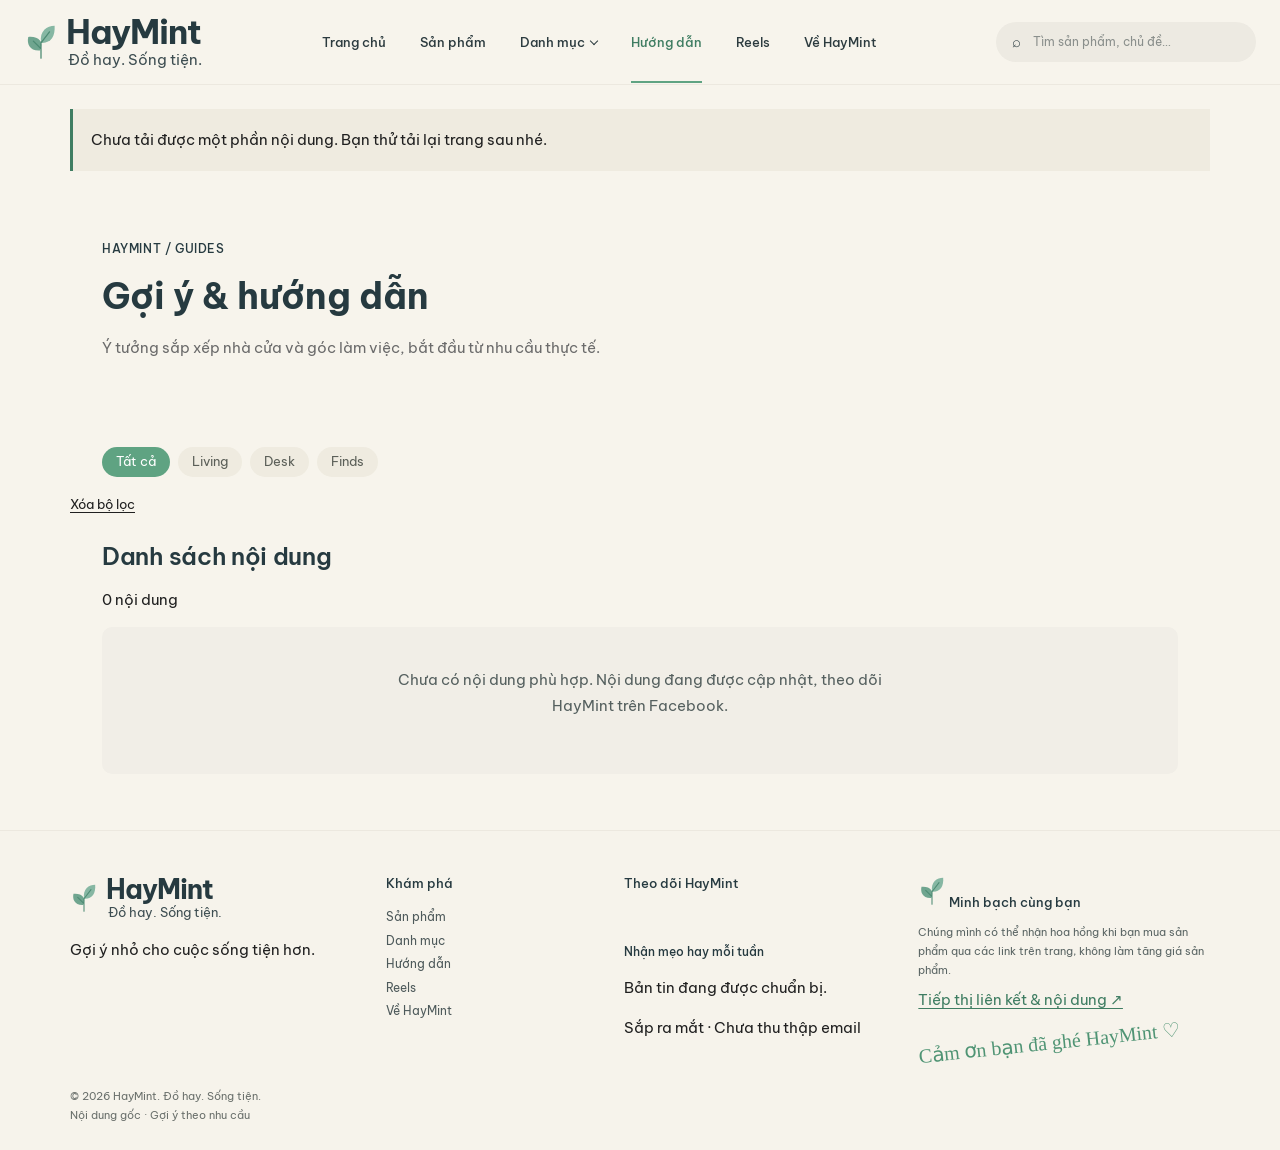
==== guides/index.html @ e502e1e5 "Initial upload" ====
<!DOCTYPE html>
<html lang="vi"><head><meta charset="utf-8"/><meta content="width=device-width, initial-scale=1" name="viewport"/><title>Gợi ý &amp; hướng dẫn | HayMint</title><meta content="Ý tưởng sắp xếp nhà cửa và góc làm việc, bắt đầu từ nhu cầu thực tế." name="description"/><link rel="canonical" href="../guides/index.html"><meta content="website" property="og:type"/><meta content="vi_VN" property="og:locale"/><meta content="HayMint" property="og:site_name"/><meta content="Gợi ý &amp; hướng dẫn | HayMint" property="og:title"/><meta content="Ý tưởng sắp xếp nhà cửa và góc làm việc, bắt đầu từ nhu cầu thực tế." property="og:description"/><meta property="og:url" content="../guides/index.html"><meta content="summary" name="twitter:card"/><meta content="Gợi ý &amp; hướng dẫn | HayMint" name="twitter:title"/><meta content="Ý tưởng sắp xếp nhà cửa và góc làm việc, bắt đầu từ nhu cầu thực tế." name="twitter:description"/><link href="data:image/svg+xml,%3Csvg xmlns='http://www.w3.org/2000/svg' viewBox='0 0 32 32'%3E%3Cpath fill='%235FA382' d='M26 5C12 3 4 11 7 21c10 5 21-2 19-16Z'/%3E%3C/svg%3E" rel="icon" type="image/svg+xml"/><link href="https://fonts.googleapis.com" rel="preconnect"/><link crossorigin="" href="https://fonts.gstatic.com" rel="preconnect"/><link href="https://fonts.googleapis.com/css2?family=Be+Vietnam+Pro:wght@400;500;600;700;800&amp;display=swap" rel="stylesheet"/><link href="../assets/css/style.css" rel="stylesheet"/><script defer="" src="../assets/js/app.js"></script></head><body data-page="guides"><a class="skip" href="#main">Đến nội dung chính</a><header class="site-header"><div class="wrap header-inner"><a aria-label="HayMint, Trang chủ" class="brand" href="../index.html"><svg aria-hidden="true" class="leaf" viewbox="0 0 40 44"><path d="M20 23C18 9 27 3 36 3c1 13-5 21-16 20Z" fill="#86B7A3"></path><path d="M19 32C7 33 3 24 5 16c12-1 18 5 14 16Z" fill="#6FA58F"></path><path d="M20 41V22m0 8L11 21m9 2L30 10" fill="none" stroke="#4D8B73" stroke-linecap="round" stroke-width="1.5"></path></svg><span class="brand-text"><span class="wordmark">HayMint</span><span class="tagline">Đồ hay. Sống tiện.</span></span></a><button aria-controls="main-nav" aria-expanded="false" class="menu-toggle" id="menu-toggle" type="button">☰ Menu</button><nav aria-label="Điều hướng chính" id="main-nav"><a href="../index.html">Trang chủ</a><a href="../category.html?type=product">Sản phẩm</a><details class="dropdown"><summary>Danh mục</summary><div><a href="../category.html?cat=living">Living · Nhà cửa</a><a href="../category.html?cat=desk">Desk · Góc làm việc</a><a href="../category.html?cat=finds">Finds · Món hay ho</a></div></details><a aria-current="page" href="../guides/index.html">Hướng dẫn</a><a href="../reels.html">Reels</a><a href="../about.html">Về HayMint</a><a class="facebook-follow" data-facebook="" hidden="">Theo dõi trên Facebook ↗</a></nav><div class="search-wrap"><label class="sr-only" for="site-search">Tìm gợi ý, video hoặc hướng dẫn</label><span aria-hidden="true">⌕</span><input autocomplete="off" id="site-search" placeholder="Tìm sản phẩm, chủ đề…" type="search"/></div></div></header><main class="wrap" id="main" tabindex="-1"><div class="notice" hidden="" id="load-error" role="alert"></div><section aria-labelledby="search-title" hidden="" id="search-results"><h1 id="search-title">Kết quả tìm kiếm</h1><p aria-live="polite" id="search-count" role="status"></p><p class="affiliate-note" hidden="">Trang có chứa link tiếp thị liên kết</p><div class="grid" id="search-grid"></div></section><div id="page-content"><section class="page-intro"><p class="eyebrow">HAYMINT / GUIDES</p><h1 id="listing-title">Gợi ý &amp; hướng dẫn</h1><p id="listing-description">Ý tưởng sắp xếp nhà cửa và góc làm việc, bắt đầu từ nhu cầu thực tế.</p></section><div class="filter-bar" id="filters"></div><a class="clear-filter" href="./index.html">Xóa bộ lọc</a><section id="listing-section"><h2 class="listing-heading">Danh sách nội dung</h2><p class="affiliate-note" hidden="">Trang có chứa link tiếp thị liên kết</p><p id="listing-count" role="status"></p><div class="grid" id="listing-grid"></div><div class="empty" hidden="" id="listing-empty"><p>Chưa có nội dung phù hợp. Nội dung đang được cập nhật, theo dõi HayMint trên Facebook.</p><a data-facebook="" hidden="">Theo dõi HayMint ↗</a></div></section></div><noscript><p class="notice">Bật JavaScript để xem danh mục và nội dung. Bạn vẫn có thể đọc giới thiệu và chính sách của HayMint.</p></noscript></main><footer><div class="wrap footer-top"><div class="footer-brand"><a class="brand" href="../index.html"><svg aria-hidden="true" class="leaf" viewbox="0 0 40 44"><path d="M20 23C18 9 27 3 36 3c1 13-5 21-16 20Z" fill="#86B7A3"></path><path d="M19 32C7 33 3 24 5 16c12-1 18 5 14 16Z" fill="#6FA58F"></path><path d="M20 41V22m0 8L11 21m9 2L30 10" fill="none" stroke="#4D8B73" stroke-linecap="round" stroke-width="1.5"></path></svg><span class="brand-text"><span class="wordmark">HayMint</span><span class="tagline">Đồ hay. Sống tiện.</span></span></a><p>Gợi ý nhỏ cho cuộc sống tiện hơn.</p></div><nav aria-label="Khám phá"><h2>Khám phá</h2><a href="../category.html?type=product">Sản phẩm</a><a href="../category.html">Danh mục</a><a href="../guides/index.html">Hướng dẫn</a><a href="../reels.html">Reels</a><a href="../about.html">Về HayMint</a></nav><div class="footer-connect"><h2>Theo dõi HayMint</h2><div aria-label="Mạng xã hội" class="socials" id="social-links"></div><a data-facebook="" hidden="">Theo dõi trên Facebook ↗</a><div class="footer-newsletter"><h3>Nhận mẹo hay mỗi tuần</h3><p>Bản tin đang được chuẩn bị.</p><span class="coming-soon">Sắp ra mắt · Chưa thu thập email</span></div></div><div class="footer-disclosure"><h2><svg aria-hidden="true" class="leaf" viewbox="0 0 40 44"><path d="M20 23C18 9 27 3 36 3c1 13-5 21-16 20Z" fill="#86B7A3"></path><path d="M19 32C7 33 3 24 5 16c12-1 18 5 14 16Z" fill="#6FA58F"></path><path d="M20 41V22m0 8L11 21m9 2L30 10" fill="none" stroke="#4D8B73" stroke-linecap="round" stroke-width="1.5"></path></svg> Minh bạch cùng bạn</h2><p>Chúng mình có thể nhận hoa hồng khi bạn mua sản phẩm qua các link trên trang, không làm tăng giá sản phẩm.</p><a href="../disclosure.html">Tiếp thị liên kết &amp; nội dung ↗</a><p class="footer-thanks">Cảm ơn bạn đã ghé HayMint ♡</p></div></div><div class="wrap footer-bottom"><p>© 2026 HayMint. Đồ hay. Sống tiện.</p><span>Nội dung gốc · Gợi ý theo nhu cầu</span></div></footer></body></html>
---- assets/css/style.css ----
/* HayMint — layout follows the owner's reference mockup. Plain CSS. */
:root{--bg:#F7F4EC;--ink:#202020;--slate:#263A40;--mint:#5FA382;--hover:#4A8A6A;--green:#3F7D62;--soft:#EFEBE0;--panel:#F1EEE7;--muted:#6B6B6B;--line:#E4E0D6;--r:10px}
*{box-sizing:border-box}html{scroll-behavior:smooth;scroll-padding-top:100px}
body{margin:0;background:var(--bg);color:var(--ink);font:15px/1.7 "Be Vietnam Pro",system-ui,sans-serif;-webkit-font-smoothing:antialiased}
img{max-width:100%}a{color:inherit;text-underline-offset:3px}button,input{font:inherit}button{border:0;cursor:pointer}
a:focus-visible,button:focus-visible,input:focus-visible,summary:focus-visible{outline:3px solid var(--green);outline-offset:3px;border-radius:4px}
[hidden]{display:none!important}.wrap{width:min(1140px,calc(100% - 64px));margin-inline:auto}
h1,h2,h3{color:var(--slate);line-height:1.3;margin:0}h2{font-size:24px;font-weight:600;letter-spacing:-.3px}
.arrow{width:16px;height:10px;flex-shrink:0}
.skip{position:fixed;top:-100px;left:16px;background:var(--ink);color:#fff;padding:10px;z-index:50}.skip:focus{top:10px}
.sr-only{position:absolute;width:1px;height:1px;overflow:hidden;clip:rect(0,0,0,0);white-space:nowrap}

/* Header */
.site-header{position:sticky;top:0;z-index:30;background:rgba(247,244,236,.97);backdrop-filter:blur(10px);border-bottom:1px solid #ECE8DF}
.header-inner{display:flex;align-items:center;gap:24px;height:84px;width:min(1240px,calc(100% - 48px))}
.brand{display:inline-flex;align-items:center;gap:8px;text-decoration:none;color:var(--slate);flex-shrink:0}
.brand-text{display:flex;flex-direction:column}.wordmark{font-size:34px;font-weight:700;letter-spacing:-1px;line-height:1.05}
.tagline{font-size:15px;line-height:1.35;color:#3E4E52;padding-left:2px}.leaf{width:34px;height:38px;flex-shrink:0}
#main-nav{display:flex;align-items:center;gap:34px;margin-left:auto;margin-right:auto;font-size:13px;font-weight:500;white-space:nowrap}
#main-nav a{text-decoration:none;color:#2C3B3F}#main-nav>a,#main-nav summary{padding:30px 0 28px;border-bottom:2px solid transparent}
#main-nav a[aria-current=page]{color:var(--green);border-bottom-color:var(--mint)}#main-nav a:hover,summary:hover{color:var(--green)}
summary{list-style:none;cursor:pointer;color:#2C3B3F}summary::-webkit-details-marker{display:none}summary:after{content:'';display:inline-block;width:5px;height:5px;border:solid currentColor;border-width:0 1.5px 1.5px 0;transform:rotate(45deg);margin:0 0 3px 6px}
.dropdown{position:relative}.dropdown>div{position:absolute;top:70px;left:-14px;width:230px;padding:8px;background:#FBF9F4;border:1px solid var(--line);border-radius:12px;box-shadow:0 14px 30px rgba(38,58,64,.08)}.dropdown>div a{display:block;padding:9px 12px;border-radius:8px}.dropdown>div a:hover{background:var(--soft)}
.facebook-follow{display:none}
.search-wrap{display:flex;align-items:center;gap:10px;width:260px;height:40px;padding:0 16px;background:#EDEAE2;border-radius:999px;color:#38474B;flex-shrink:0}
.search-icon{width:17px;height:17px;flex-shrink:0}.search-wrap input{border:0;background:transparent;outline:0;width:100%;font-size:12px;color:var(--ink)}.search-wrap input::placeholder{color:#8A8F8C}.search-wrap:focus-within{box-shadow:0 0 0 2px var(--mint)}
.menu-toggle{display:none;background:transparent;color:var(--slate);font-size:14px;padding:8px}

/* Hero */
.hero{position:relative;min-height:400px;display:flex;align-items:center;overflow:hidden;background:#F5F1E8;margin-bottom:44px}
.hero-img{position:absolute;inset:0 0 0 auto;width:72%;height:100%;object-fit:cover;object-position:40% 55%}
.hero:before{content:'';position:absolute;inset:0;z-index:1;background:linear-gradient(90deg,#F6F2E9 0%,#F6F2E9 30%,rgba(246,242,233,.88) 38%,rgba(246,242,233,.35) 50%,rgba(246,242,233,0) 60%)}
.hero-inner{position:relative;z-index:2;display:flex;justify-content:space-between;align-items:flex-start;padding:34px 0 38px}
.eyebrow{font-size:12px;font-weight:500;letter-spacing:.6px;color:var(--slate);margin:0 0 14px}
.hero h1{position:relative;display:inline-block;font-size:82px;font-weight:700;letter-spacing:-2.5px;line-height:1}
.hero-sprig{position:absolute;right:-30px;top:-22px;width:38px;height:38px}
.hero-tagline{font-size:38px;font-weight:400;color:var(--slate);letter-spacing:-.5px;margin:8px 0 22px;line-height:1.2}
.hero-description{max-width:370px;font-size:14px;line-height:1.75;color:#3E4B4E;margin:0 0 26px}
.button{display:inline-flex;align-items:center;justify-content:center;gap:14px;height:44px;padding:0 26px;background:var(--mint);color:#fff;border-radius:999px;text-decoration:none;font-size:14px;font-weight:500;transition:background .2s}
.button:hover{background:var(--hover);color:#fff}
#explore{background:#4F9474}#explore:hover{background:#3F7D62}
.hero-script{font-family:"Dancing Script",cursive;font-size:40px;line-height:1.05;color:#2F6A51;transform:rotate(-12deg);margin:6px 30px 0 0;text-align:left;padding:14px 22px;border-radius:50%;background:radial-gradient(closest-side,rgba(247,244,236,.82),rgba(247,244,236,.6) 60%,rgba(247,244,236,0));text-shadow:0 0 10px #F7F4EC,0 0 4px #F7F4EC}
.hero-script span{display:inline-block;margin-left:24px;border-bottom:2px solid #6FAA8E;padding-bottom:4px}
.ai-note{position:absolute;z-index:2;right:12px;bottom:8px;margin:0;font-size:10px;color:#4A5850;background:rgba(247,244,236,.85);padding:2px 8px;border-radius:4px}

/* Sections */
section{margin-bottom:56px}.section-head{display:flex;justify-content:space-between;align-items:flex-end;gap:20px;margin-bottom:24px}
.muted{font-size:12px;color:#55605F}.section-description{font-size:13px;color:#4C5859;margin:4px 0 0}
.view-all{display:inline-flex;align-items:center;gap:8px;font-size:13px;color:var(--green);text-decoration:none;white-space:nowrap;font-weight:500}.view-all:hover{text-decoration:underline}

/* Category cards */
.category-grid{display:grid;grid-template-columns:repeat(3,1fr);gap:22px}
.category-card{display:grid;grid-template-columns:44% 56%;min-height:212px;background:var(--panel);border-radius:var(--r);overflow:hidden;box-shadow:0 1px 2px rgba(38,58,64,.04);transition:box-shadow .2s,transform .2s}
.category-card:hover{box-shadow:0 10px 26px rgba(38,58,64,.08);transform:translateY(-2px)}
.category-visual{display:block;background:#E3DFD3;min-height:100%}.category-visual img{width:100%;height:100%;object-fit:cover;display:block}
.category-copy{padding:24px 20px 22px}.category-icon{width:30px;height:30px;color:var(--mint);display:block;margin-bottom:10px}
.category-copy h3{font-size:20px;font-weight:600;letter-spacing:-.3px;margin-bottom:10px}.category-copy h3 a{text-decoration:none}
.category-copy p{font-size:13px;line-height:1.75;color:#55605F;margin:0 0 18px}
.category-explore{display:inline-flex;align-items:center;gap:8px;font-size:13px;font-weight:500;color:var(--green);text-decoration:none}

/* Cards */
.grid{display:grid;grid-template-columns:repeat(4,minmax(0,1fr));gap:22px}
.card{display:flex;flex-direction:column;min-width:0}
.card-media{position:relative;aspect-ratio:1.29;border-radius:var(--r);overflow:hidden;background:var(--soft)}
.card-media img{display:block;width:100%;height:100%;object-fit:cover;transition:transform .35s}.card:hover .card-media img{transform:scale(1.03)}
.media-placeholder{display:flex;align-items:center;justify-content:center;height:100%;font-size:12px;color:var(--muted)}
.media-tag{position:absolute;top:12px;left:12px;z-index:2;background:rgba(79,148,116,.92)!important;color:#fff!important;font-size:11px!important;padding:3px 12px!important}
.play-overlay{position:absolute;left:50%;top:50%;transform:translate(-50%,-50%);width:44px;height:44px;border-radius:50%;background:rgba(255,255,255,.92);display:flex;align-items:center;justify-content:center;color:#222;box-shadow:0 2px 10px rgba(0,0,0,.18)}
.play-icon{width:18px;height:18px;margin-left:3px;fill:currentColor}.play-icon path{fill:currentColor;stroke:none}
.duration{position:absolute;right:10px;bottom:10px;background:rgba(20,24,22,.78);color:#fff;font-size:11px;padding:1px 7px;border-radius:5px}
.card-body{display:flex;flex-direction:column;gap:8px;padding-top:14px;flex:1}
.card-body h3{font-size:17px;font-weight:500;line-height:1.4}.card-body h3 a{text-decoration:none}
.card-desc{font-size:13px;line-height:1.65;color:#55605F;margin:0;max-width:260px}
.chips{display:flex;flex-wrap:wrap;gap:6px}.chip{display:inline-block;padding:3px 10px;border-radius:999px;background:var(--soft);color:#5B5F58;font-size:11px;text-decoration:none;line-height:1.5}
.chip:hover,.chip.active{background:var(--mint);color:#fff}
.card-chips .chip:nth-child(2){display:none} /* subcategory already shown on the image */
.card-actions{margin-top:auto;padding-top:6px}
.button.shop{height:42px;padding:0 18px;gap:10px;background:transparent;color:var(--green);border:1.5px solid #5FA382;border-radius:8px;font-size:13px}
.button.shop:hover{background:#E8F0E9;color:#2F6A51}.button.shop.is-demo{cursor:default}
.bag{width:18px;height:18px;flex-shrink:0}
.card-video .card-media{aspect-ratio:1.68}.card-video .card-body{padding-top:12px}.card-video h3{font-size:14px;font-weight:500;line-height:1.5}
.guide-symbol{background:var(--soft);border-radius:var(--r);padding:30px 18px;font-size:11px;letter-spacing:1.6px;color:#4C6956}
.affiliate-note{font-size:11px;color:var(--muted);margin:6px 0 0}

/* Home: compact cards like the reference */
[data-page=home] .card-chips{display:none}
.video-band{background:#F0EDE5;padding:34px 0 40px;margin-bottom:0}
.empty{text-align:center;padding:40px 24px;background:var(--panel);border-radius:var(--r);margin-bottom:56px}.empty h2{font-size:22px;margin-bottom:8px}.empty p{color:#55605F;margin:0 auto 16px;max-width:520px}
.demo-banner{background:#FFF7DA;border-bottom:1px solid #EAD9A0;color:#5A4B14;font-size:13px;padding:10px 24px;text-align:center}

/* Other pages */
main>.wrap,#page-content>.page-intro,#page-content>.filter-bar,#page-content>.clear-filter,#page-content>section:not(.hero):not(.video-band),#page-content>article,#page-content>.empty{width:min(1140px,calc(100% - 64px));margin-left:auto;margin-right:auto}
.page-intro{padding:44px 0 16px}.page-intro h1{font-size:36px;margin:0 0 12px}.page-intro p:not(.eyebrow){color:var(--muted);max-width:680px}
.filter-bar{display:flex;flex-wrap:wrap;gap:8px;margin-bottom:14px}.filter-bar .chip{font-size:13px;padding:5px 14px}
.clear-filter{display:inline-block;font-size:13px;margin-bottom:26px}
.prose{max-width:760px!important;margin:48px auto 70px!important}.prose h1{font-size:36px;margin-bottom:22px}.prose h2{font-size:22px;margin:32px 0 10px}.prose p{color:#4E5753}.prose .lead{font-size:17px}.prose .chips{margin-bottom:18px}.updated{font-size:12px;color:var(--muted)}
.notice{padding:18px;background:var(--soft);border-left:3px solid var(--green);margin:24px auto}
#search-results{padding:32px 0}#search-results h1{font-size:28px;margin-bottom:8px}

/* Footer */
footer{background:#F6F3EB;border-top:1px solid #ECE8DF;padding:44px 0 26px}
.footer-top{display:grid;grid-template-columns:1.25fr .9fr 1.15fr 1.3fr;gap:36px}
footer .wordmark{font-size:27px}footer .tagline{font-size:13px}footer .leaf{width:28px;height:32px}
footer h2{font-size:13px;font-weight:500;color:var(--slate);margin:0 0 12px;letter-spacing:0}
footer h3{font-size:12px;font-weight:500;color:var(--slate);margin:18px 0 8px}
.footer-top nav{display:flex;flex-direction:column;gap:3px;font-size:12px}.footer-top nav a{text-decoration:none;color:#4E5A5B}.footer-top nav a:hover{color:var(--green)}
.socials{display:flex;gap:16px;min-height:22px}.socials a{color:var(--slate);display:inline-flex}.socials svg{width:18px;height:18px;fill:currentColor}
.newsletter-field{display:flex;max-width:250px;border:1px solid #D9D5CA;border-radius:8px;overflow:hidden;background:#FBFAF6}
.newsletter-field input{flex:1;min-width:0;border:0;background:transparent;padding:9px 12px;font-size:11px}.newsletter-field button{width:40px;background:#4F9474;color:#fff;display:flex;align-items:center;justify-content:center;opacity:.75;cursor:not-allowed}
.footer-disclosure p{font-size:11px;line-height:1.7;color:#5A6564;margin:0 0 8px}.footer-disclosure a{color:var(--green)}
.disclosure-title{display:flex;align-items:center;gap:8px;color:var(--slate)!important;font-weight:500}.disclosure-title .leaf{width:16px;height:18px}
.footer-thanks{font-family:"Dancing Script",cursive;font-size:20px!important;line-height:1.2!important;color:#4F9474!important;transform:rotate(-6deg);margin-top:16px!important}
.footer-bottom{margin-top:26px;font-size:11px;color:#6A706C}.footer-bottom p{margin:0}

/* Tablet */
@media(max-width:1100px){#main-nav{gap:20px;font-size:12px}.search-wrap{width:200px}.hero h1{font-size:72px}.hero-tagline{font-size:32px}.hero-script{font-size:32px}.category-grid{gap:16px}.category-card{grid-template-columns:40% 60%}.category-copy{padding:20px 16px}.category-copy h3{font-size:17px}}
@media(max-width:900px){
 .header-inner{flex-wrap:wrap;height:auto;padding:12px 0;gap:12px}.menu-toggle{display:block;margin-left:auto}
 .search-wrap{order:3;width:100%}#main-nav{display:none;order:4;width:100%;flex-direction:column;align-items:stretch;gap:0;margin:0;font-size:14px}#main-nav.open{display:flex}#main-nav>a,#main-nav summary{padding:10px 0;border:0}.facebook-follow{display:block}
 .dropdown>div{position:static;width:100%;box-shadow:none;border:0;background:var(--soft)}
 .hero-img{width:100%;opacity:.55}.hero:before{background:linear-gradient(90deg,#F6F2E9 0%,rgba(246,242,233,.92) 55%,rgba(246,242,233,.5) 100%)}.hero-script{display:none}
 .category-grid{grid-template-columns:1fr}.category-card{grid-template-columns:38% 62%;min-height:180px}
 .grid{grid-template-columns:repeat(2,minmax(0,1fr))}
 .footer-top{grid-template-columns:1fr 1fr;gap:28px}}
/* Phone */
@media(max-width:600px){
 .wrap,.header-inner{width:calc(100% - 32px)}.wordmark{font-size:28px}.tagline{font-size:12px}.leaf{width:28px;height:32px}
 .hero{min-height:0;flex-direction:column;align-items:stretch;margin-bottom:32px}.hero:before{display:none}
 .hero-img{position:relative;order:2;width:100%;height:230px;opacity:1}.hero-inner{order:1;padding:28px 0 26px}
 .hero h1{font-size:60px;letter-spacing:-1.5px}.hero-sprig{width:28px;height:28px;right:-22px;top:-14px}.hero-tagline{font-size:28px;margin-bottom:14px}.hero-description{font-size:14px}
 .ai-note{bottom:6px}
 h2{font-size:21px}.section-head{align-items:flex-start}.section-head>.muted{display:none}
 .category-card{grid-template-columns:40% 60%;min-height:170px}.category-copy{padding:18px 14px}.category-copy h3{font-size:17px}.category-copy p{font-size:12px;margin-bottom:10px}
 .grid{grid-template-columns:1fr;gap:28px}.card-desc{max-width:none}
 section{margin-bottom:40px}.video-band{padding:28px 0}
 .footer-top{grid-template-columns:1fr 1fr}.footer-brand,.footer-disclosure{grid-column:1/-1}
 .page-intro h1,.prose h1{font-size:28px}}
@media(prefers-reduced-motion:reduce){html{scroll-behavior:auto}*{transition:none!important}}
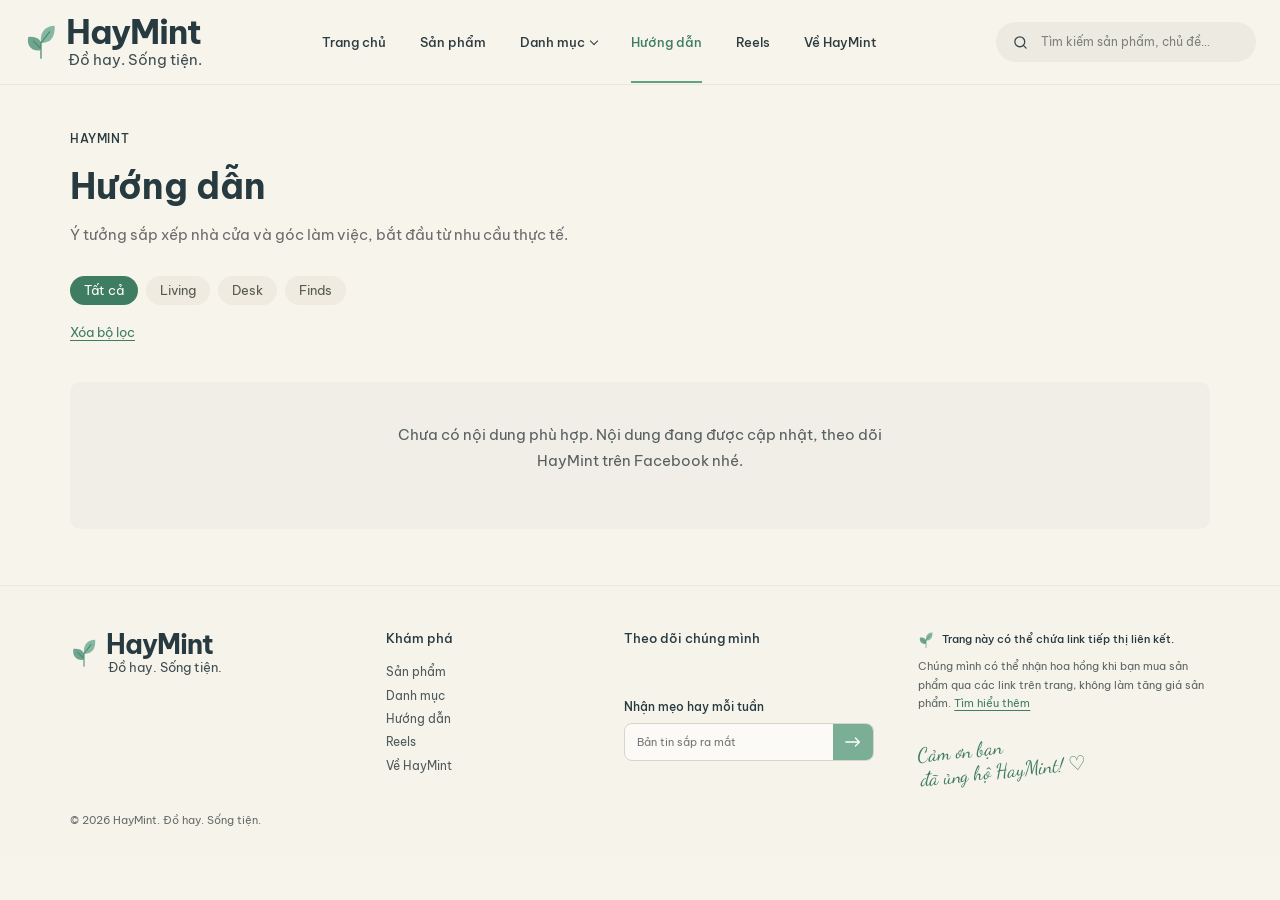
==== commit 837844cd: "2nd build from Copilot" ====
--- a/guides/index.html
+++ b/guides/index.html
@@ -1,3 +1,31 @@
-<!DOCTYPE html>
-<html lang="vi"><head><meta charset="utf-8"/><meta content="width=device-width, initial-scale=1" name="viewport"/><title>Gợi ý &amp; hướng dẫn | HayMint</title><meta content="Ý tưởng sắp xếp nhà cửa và góc làm việc, bắt đầu từ nhu cầu thực tế." name="description"/><link rel="canonical" href="../guides/index.html"><meta content="website" property="og:type"/><meta content="vi_VN" property="og:locale"/><meta content="HayMint" property="og:site_name"/><meta content="Gợi ý &amp; hướng dẫn | HayMint" property="og:title"/><meta content="Ý tưởng sắp xếp nhà cửa và góc làm việc, bắt đầu từ nhu cầu thực tế." property="og:description"/><meta property="og:url" content="../guides/index.html"><meta content="summary" name="twitter:card"/><meta content="Gợi ý &amp; hướng dẫn | HayMint" name="twitter:title"/><meta content="Ý tưởng sắp xếp nhà cửa và góc làm việc, bắt đầu từ nhu cầu thực tế." name="twitter:description"/><link href="data:image/svg+xml,%3Csvg xmlns='http://www.w3.org/2000/svg' viewBox='0 0 32 32'%3E%3Cpath fill='%235FA382' d='M26 5C12 3 4 11 7 21c10 5 21-2 19-16Z'/%3E%3C/svg%3E" rel="icon" type="image/svg+xml"/><link href="https://fonts.googleapis.com" rel="preconnect"/><link crossorigin="" href="https://fonts.gstatic.com" rel="preconnect"/><link href="https://fonts.googleapis.com/css2?family=Be+Vietnam+Pro:wght@400;500;600;700;800&amp;display=swap" rel="stylesheet"/><link href="../assets/css/style.css" rel="stylesheet"/><script defer="" src="../assets/js/app.js"></script></head><body data-page="guides"><a class="skip" href="#main">Đến nội dung chính</a><header class="site-header"><div class="wrap header-inner"><a aria-label="HayMint, Trang chủ" class="brand" href="../index.html"><svg aria-hidden="true" class="leaf" viewbox="0 0 40 44"><path d="M20 23C18 9 27 3 36 3c1 13-5 21-16 20Z" fill="#86B7A3"></path><path d="M19 32C7 33 3 24 5 16c12-1 18 5 14 16Z" fill="#6FA58F"></path><path d="M20 41V22m0 8L11 21m9 2L30 10" fill="none" stroke="#4D8B73" stroke-linecap="round" stroke-width="1.5"></path></svg><span class="brand-text"><span class="wordmark">HayMint</span><span class="tagline">Đồ hay. Sống tiện.</span></span></a><button aria-controls="main-nav" aria-expanded="false" class="menu-toggle" id="menu-toggle" type="button">☰ Menu</button><nav aria-label="Điều hướng chính" id="main-nav"><a href="../index.html">Trang chủ</a><a href="../category.html?type=product">Sản phẩm</a><details class="dropdown"><summary>Danh mục</summary><div><a href="../category.html?cat=living">Living · Nhà cửa</a><a href="../category.html?cat=desk">Desk · Góc làm việc</a><a href="../category.html?cat=finds">Finds · Món hay ho</a></div></details><a aria-current="page" href="../guides/index.html">Hướng dẫn</a><a href="../reels.html">Reels</a><a href="../about.html">Về HayMint</a><a class="facebook-follow" data-facebook="" hidden="">Theo dõi trên Facebook ↗</a></nav><div class="search-wrap"><label class="sr-only" for="site-search">Tìm gợi ý, video hoặc hướng dẫn</label><span aria-hidden="true">⌕</span><input autocomplete="off" id="site-search" placeholder="Tìm sản phẩm, chủ đề…" type="search"/></div></div></header><main class="wrap" id="main" tabindex="-1"><div class="notice" hidden="" id="load-error" role="alert"></div><section aria-labelledby="search-title" hidden="" id="search-results"><h1 id="search-title">Kết quả tìm kiếm</h1><p aria-live="polite" id="search-count" role="status"></p><p class="affiliate-note" hidden="">Trang có chứa link tiếp thị liên kết</p><div class="grid" id="search-grid"></div></section><div id="page-content"><section class="page-intro"><p class="eyebrow">HAYMINT / GUIDES</p><h1 id="listing-title">Gợi ý &amp; hướng dẫn</h1><p id="listing-description">Ý tưởng sắp xếp nhà cửa và góc làm việc, bắt đầu từ nhu cầu thực tế.</p></section><div class="filter-bar" id="filters"></div><a class="clear-filter" href="./index.html">Xóa bộ lọc</a><section id="listing-section"><h2 class="listing-heading">Danh sách nội dung</h2><p class="affiliate-note" hidden="">Trang có chứa link tiếp thị liên kết</p><p id="listing-count" role="status"></p><div class="grid" id="listing-grid"></div><div class="empty" hidden="" id="listing-empty"><p>Chưa có nội dung phù hợp. Nội dung đang được cập nhật, theo dõi HayMint trên Facebook.</p><a data-facebook="" hidden="">Theo dõi HayMint ↗</a></div></section></div><noscript><p class="notice">Bật JavaScript để xem danh mục và nội dung. Bạn vẫn có thể đọc giới thiệu và chính sách của HayMint.</p></noscript></main><footer><div class="wrap footer-top"><div class="footer-brand"><a class="brand" href="../index.html"><svg aria-hidden="true" class="leaf" viewbox="0 0 40 44"><path d="M20 23C18 9 27 3 36 3c1 13-5 21-16 20Z" fill="#86B7A3"></path><path d="M19 32C7 33 3 24 5 16c12-1 18 5 14 16Z" fill="#6FA58F"></path><path d="M20 41V22m0 8L11 21m9 2L30 10" fill="none" stroke="#4D8B73" stroke-linecap="round" stroke-width="1.5"></path></svg><span class="brand-text"><span class="wordmark">HayMint</span><span class="tagline">Đồ hay. Sống tiện.</span></span></a><p>Gợi ý nhỏ cho cuộc sống tiện hơn.</p></div><nav aria-label="Khám phá"><h2>Khám phá</h2><a href="../category.html?type=product">Sản phẩm</a><a href="../category.html">Danh mục</a><a href="../guides/index.html">Hướng dẫn</a><a href="../reels.html">Reels</a><a href="../about.html">Về HayMint</a></nav><div class="footer-connect"><h2>Theo dõi HayMint</h2><div aria-label="Mạng xã hội" class="socials" id="social-links"></div><a data-facebook="" hidden="">Theo dõi trên Facebook ↗</a><div class="footer-newsletter"><h3>Nhận mẹo hay mỗi tuần</h3><p>Bản tin đang được chuẩn bị.</p><span class="coming-soon">Sắp ra mắt · Chưa thu thập email</span></div></div><div class="footer-disclosure"><h2><svg aria-hidden="true" class="leaf" viewbox="0 0 40 44"><path d="M20 23C18 9 27 3 36 3c1 13-5 21-16 20Z" fill="#86B7A3"></path><path d="M19 32C7 33 3 24 5 16c12-1 18 5 14 16Z" fill="#6FA58F"></path><path d="M20 41V22m0 8L11 21m9 2L30 10" fill="none" stroke="#4D8B73" stroke-linecap="round" stroke-width="1.5"></path></svg> Minh bạch cùng bạn</h2><p>Chúng mình có thể nhận hoa hồng khi bạn mua sản phẩm qua các link trên trang, không làm tăng giá sản phẩm.</p><a href="../disclosure.html">Tiếp thị liên kết &amp; nội dung ↗</a><p class="footer-thanks">Cảm ơn bạn đã ghé HayMint ♡</p></div></div><div class="wrap footer-bottom"><p>© 2026 HayMint. Đồ hay. Sống tiện.</p><span>Nội dung gốc · Gợi ý theo nhu cầu</span></div></footer></body></html>
-
+<!doctype html>
+<html lang="vi"><head><meta charset="utf-8"><meta name="viewport" content="width=device-width, initial-scale=1">
+<title>Hướng dẫn | HayMint</title><meta name="description" content="Ý tưởng sắp xếp nhà cửa và góc làm việc, bắt đầu từ nhu cầu thực tế.">
+<link rel="canonical" href="../guides/index.html">
+<meta property="og:type" content="website"><meta property="og:locale" content="vi_VN"><meta property="og:site_name" content="HayMint">
+<meta property="og:title" content="Hướng dẫn | HayMint"><meta property="og:description" content="Ý tưởng sắp xếp nhà cửa và góc làm việc, bắt đầu từ nhu cầu thực tế."><meta property="og:url" content="../guides/index.html">
+<meta name="twitter:card" content="summary"><meta name="twitter:title" content="Hướng dẫn | HayMint"><meta name="twitter:description" content="Ý tưởng sắp xếp nhà cửa và góc làm việc, bắt đầu từ nhu cầu thực tế.">
+<link rel="icon" type="image/svg+xml" href="data:image/svg+xml,%3Csvg xmlns='http://www.w3.org/2000/svg' viewBox='0 0 32 32'%3E%3Cpath fill='%235FA382' d='M26 5C12 3 4 11 7 21c10 5 21-2 19-16Z'/%3E%3C/svg%3E">
+<link rel="preconnect" href="https://fonts.googleapis.com"><link rel="preconnect" href="https://fonts.gstatic.com" crossorigin>
+<link rel="stylesheet" href="https://fonts.googleapis.com/css2?family=Be+Vietnam+Pro:wght@400;500;600;700&amp;family=Dancing+Script:wght@500;600&amp;display=swap">
+<style>svg{max-width:48px;max-height:48px}.hero-img{max-width:100%}</style>
+<link rel="stylesheet" href="../assets/css/style.css">
+<script defer src="../assets/js/app.js"></script></head>
+<body data-page="guides"><a class="skip" href="#main">Đến nội dung chính</a>
+<header class="site-header"><div class="header-inner"><a class="brand" href="../index.html" aria-label="HayMint, Trang chủ"><svg class="leaf" width="34" height="38" viewBox="0 0 40 44" aria-hidden="true"><path d="M20 23C18 9 27 3 36 3c1 13-5 21-16 20Z" fill="#86B7A3"/><path d="M19 32C7 33 3 24 5 16c12-1 18 5 14 16Z" fill="#6FA58F"/><path d="M20 41V22m0 8L11 21m9 2L30 10" stroke="#4D8B73" stroke-width="1.5" fill="none" stroke-linecap="round"/></svg><span class="brand-text"><span class="wordmark">HayMint</span><span class="tagline">Đồ hay. Sống tiện.</span></span></a>
+<button id="menu-toggle" class="menu-toggle" type="button" aria-expanded="false" aria-controls="main-nav">☰ Menu</button>
+<nav id="main-nav" aria-label="Điều hướng chính"><a href="../index.html">Trang chủ</a><a href="../category.html?type=product">Sản phẩm</a><details class="dropdown"><summary>Danh mục</summary><div><a href="../category.html?cat=living">Living · Nhà cửa</a><a href="../category.html?cat=desk">Desk · Góc làm việc</a><a href="../category.html?cat=finds">Finds · Món hay ho</a></div></details><a href="../guides/index.html" aria-current="page">Hướng dẫn</a><a href="../reels.html">Reels</a><a href="../about.html">Về HayMint</a><a class="facebook-follow" data-facebook hidden>Theo dõi trên Facebook ↗</a></nav>
+<div class="search-wrap"><label class="sr-only" for="site-search">Tìm kiếm sản phẩm, chủ đề</label><svg class="search-icon" width="17" height="17" viewBox="0 0 24 24" aria-hidden="true"><circle cx="11" cy="11" r="7" fill="none" stroke="currentColor" stroke-width="1.8"/><path d="m20 20-4-4" stroke="currentColor" stroke-width="1.8" stroke-linecap="round"/></svg><input id="site-search" type="search" placeholder="Tìm kiếm sản phẩm, chủ đề…" autocomplete="off"></div></div></header>
+<main id="main" tabindex="-1"><div id="load-error" class="notice wrap" role="alert" hidden></div>
+<section id="search-results" class="wrap" hidden aria-labelledby="search-title"><h1 id="search-title">Kết quả tìm kiếm</h1><p id="search-count" role="status" aria-live="polite"></p><p class="affiliate-note" hidden>Trang có chứa link tiếp thị liên kết</p><div id="search-grid" class="grid"></div></section>
+<div id="page-content"><div class="wrap"><section class="page-intro"><p class="eyebrow">HAYMINT</p><h1 id="listing-title">Hướng dẫn</h1><p id="listing-description">Ý tưởng sắp xếp nhà cửa và góc làm việc, bắt đầu từ nhu cầu thực tế.</p></section>
+<div id="filters" class="filter-bar"></div><a class="clear-filter" href="./index.html">Xóa bộ lọc</a>
+<section id="listing-section"><h2 class="sr-only">Danh sách nội dung</h2><p class="affiliate-note" hidden>Trang có chứa link tiếp thị liên kết</p><p id="listing-count" role="status"></p><div id="listing-grid" class="grid"></div>
+<div id="listing-empty" class="empty" hidden><p>Chưa có nội dung phù hợp. Nội dung đang được cập nhật, theo dõi HayMint trên Facebook nhé.</p><a class="button" data-facebook hidden>Theo dõi HayMint <svg class="arrow" width="16" height="10" viewBox="0 0 20 12" aria-hidden="true"><path d="M1 6h17m-5-5 5 5-5 5" fill="none" stroke="currentColor" stroke-width="1.6" stroke-linecap="round" stroke-linejoin="round"/></svg></a></div></section></div></div>
+<noscript><p class="notice wrap">Bật JavaScript để xem nội dung.</p></noscript></main>
+<footer><div class="wrap footer-top">
+<div class="footer-brand"><a class="brand" href="../index.html"><svg class="leaf" width="34" height="38" viewBox="0 0 40 44" aria-hidden="true"><path d="M20 23C18 9 27 3 36 3c1 13-5 21-16 20Z" fill="#86B7A3"/><path d="M19 32C7 33 3 24 5 16c12-1 18 5 14 16Z" fill="#6FA58F"/><path d="M20 41V22m0 8L11 21m9 2L30 10" stroke="#4D8B73" stroke-width="1.5" fill="none" stroke-linecap="round"/></svg><span class="brand-text"><span class="wordmark">HayMint</span><span class="tagline">Đồ hay. Sống tiện.</span></span></a></div>
+<nav aria-label="Khám phá"><h2>Khám phá</h2><a href="../category.html?type=product">Sản phẩm</a><a href="../category.html">Danh mục</a><a href="../guides/index.html">Hướng dẫn</a><a href="../reels.html">Reels</a><a href="../about.html">Về HayMint</a></nav>
+<div class="footer-connect"><h2>Theo dõi chúng mình</h2><div id="social-links" class="socials"></div><h3>Nhận mẹo hay mỗi tuần</h3><div class="newsletter-field"><label class="sr-only" for="nl">Email (sắp ra mắt)</label><input id="nl" type="email" placeholder="Bản tin sắp ra mắt" disabled><button type="button" disabled aria-label="Sắp ra mắt"><svg class="arrow" width="16" height="10" viewBox="0 0 20 12" aria-hidden="true"><path d="M1 6h17m-5-5 5 5-5 5" fill="none" stroke="currentColor" stroke-width="1.6" stroke-linecap="round" stroke-linejoin="round"/></svg></button></div></div>
+<div class="footer-disclosure"><p class="disclosure-title"><svg class="leaf" width="34" height="38" viewBox="0 0 40 44" aria-hidden="true"><path d="M20 23C18 9 27 3 36 3c1 13-5 21-16 20Z" fill="#86B7A3"/><path d="M19 32C7 33 3 24 5 16c12-1 18 5 14 16Z" fill="#6FA58F"/><path d="M20 41V22m0 8L11 21m9 2L30 10" stroke="#4D8B73" stroke-width="1.5" fill="none" stroke-linecap="round"/></svg>Trang này có thể chứa link tiếp thị liên kết.</p><p>Chúng mình có thể nhận hoa hồng khi bạn mua sản phẩm qua các link trên trang, không làm tăng giá sản phẩm. <a href="../disclosure.html">Tìm hiểu thêm</a></p><p class="footer-thanks">Cảm ơn bạn<br>đã ủng hộ HayMint! ♡</p></div>
+</div><div class="wrap footer-bottom"><p>© 2026 HayMint. Đồ hay. Sống tiện.</p></div></footer></body></html>
--- a/assets/css/style.css
+++ b/assets/css/style.css
@@ -1,8 +1,8 @@
-/* HayMint — layout follows the owner's reference mockup. Plain CSS. */
+/* HayMint — layout follows the owner's reference mockup. Plain CSS, no build step. */
 :root{--bg:#F7F4EC;--ink:#202020;--slate:#263A40;--mint:#5FA382;--hover:#4A8A6A;--green:#3F7D62;--soft:#EFEBE0;--panel:#F1EEE7;--muted:#6B6B6B;--line:#E4E0D6;--r:10px}
 *{box-sizing:border-box}html{scroll-behavior:smooth;scroll-padding-top:100px}
-body{margin:0;background:var(--bg);color:var(--ink);font:15px/1.7 "Be Vietnam Pro",system-ui,sans-serif;-webkit-font-smoothing:antialiased}
-img{max-width:100%}a{color:inherit;text-underline-offset:3px}button,input{font:inherit}button{border:0;cursor:pointer}
+body{margin:0;background:var(--bg);color:var(--ink);font:15px/1.7 "Be Vietnam Pro",system-ui,-apple-system,"Segoe UI",sans-serif;-webkit-font-smoothing:antialiased}
+img{max-width:100%}svg{max-width:none;max-height:none}a{color:inherit;text-underline-offset:3px}button,input{font:inherit}button{border:0;cursor:pointer}
 a:focus-visible,button:focus-visible,input:focus-visible,summary:focus-visible{outline:3px solid var(--green);outline-offset:3px;border-radius:4px}
 [hidden]{display:none!important}.wrap{width:min(1140px,calc(100% - 64px));margin-inline:auto}
 h1,h2,h3{color:var(--slate);line-height:1.3;margin:0}h2{font-size:24px;font-weight:600;letter-spacing:-.3px}
@@ -12,34 +12,36 @@
 
 /* Header */
 .site-header{position:sticky;top:0;z-index:30;background:rgba(247,244,236,.97);backdrop-filter:blur(10px);border-bottom:1px solid #ECE8DF}
-.header-inner{display:flex;align-items:center;gap:24px;height:84px;width:min(1240px,calc(100% - 48px))}
+.header-inner{display:flex;align-items:center;gap:24px;height:84px;width:min(1240px,calc(100% - 48px));margin-inline:auto}
 .brand{display:inline-flex;align-items:center;gap:8px;text-decoration:none;color:var(--slate);flex-shrink:0}
 .brand-text{display:flex;flex-direction:column}.wordmark{font-size:34px;font-weight:700;letter-spacing:-1px;line-height:1.05}
 .tagline{font-size:15px;line-height:1.35;color:#3E4E52;padding-left:2px}.leaf{width:34px;height:38px;flex-shrink:0}
-#main-nav{display:flex;align-items:center;gap:34px;margin-left:auto;margin-right:auto;font-size:13px;font-weight:500;white-space:nowrap}
+#main-nav{display:flex;align-items:center;gap:34px;margin-inline:auto;font-size:13px;font-weight:500;white-space:nowrap}
 #main-nav a{text-decoration:none;color:#2C3B3F}#main-nav>a,#main-nav summary{padding:30px 0 28px;border-bottom:2px solid transparent}
 #main-nav a[aria-current=page]{color:var(--green);border-bottom-color:var(--mint)}#main-nav a:hover,summary:hover{color:var(--green)}
-summary{list-style:none;cursor:pointer;color:#2C3B3F}summary::-webkit-details-marker{display:none}summary:after{content:'';display:inline-block;width:5px;height:5px;border:solid currentColor;border-width:0 1.5px 1.5px 0;transform:rotate(45deg);margin:0 0 3px 6px}
-.dropdown{position:relative}.dropdown>div{position:absolute;top:70px;left:-14px;width:230px;padding:8px;background:#FBF9F4;border:1px solid var(--line);border-radius:12px;box-shadow:0 14px 30px rgba(38,58,64,.08)}.dropdown>div a{display:block;padding:9px 12px;border-radius:8px}.dropdown>div a:hover{background:var(--soft)}
+summary{list-style:none;cursor:pointer;color:#2C3B3F}summary::-webkit-details-marker{display:none}
+summary:after{content:'';display:inline-block;width:5px;height:5px;border:solid currentColor;border-width:0 1.5px 1.5px 0;transform:rotate(45deg);margin:0 0 3px 6px}
+.dropdown{position:relative}.dropdown>div{position:absolute;top:70px;left:-14px;width:230px;padding:8px;background:#FBF9F4;border:1px solid var(--line);border-radius:12px;box-shadow:0 14px 30px rgba(38,58,64,.08)}
+.dropdown>div a{display:block;padding:9px 12px;border-radius:8px}.dropdown>div a:hover{background:var(--soft)}
 .facebook-follow{display:none}
 .search-wrap{display:flex;align-items:center;gap:10px;width:260px;height:40px;padding:0 16px;background:#EDEAE2;border-radius:999px;color:#38474B;flex-shrink:0}
-.search-icon{width:17px;height:17px;flex-shrink:0}.search-wrap input{border:0;background:transparent;outline:0;width:100%;font-size:12px;color:var(--ink)}.search-wrap input::placeholder{color:#8A8F8C}.search-wrap:focus-within{box-shadow:0 0 0 2px var(--mint)}
+.search-icon{width:17px;height:17px;flex-shrink:0}.search-wrap input{border:0;background:transparent;outline:0;width:100%;font-size:12px;color:var(--ink)}
+.search-wrap input::placeholder{color:#7C817E}.search-wrap:focus-within{box-shadow:0 0 0 2px var(--mint)}
 .menu-toggle{display:none;background:transparent;color:var(--slate);font-size:14px;padding:8px}
 
 /* Hero */
 .hero{position:relative;min-height:400px;display:flex;align-items:center;overflow:hidden;background:#F5F1E8;margin-bottom:44px}
-.hero-img{position:absolute;inset:0 0 0 auto;width:72%;height:100%;object-fit:cover;object-position:40% 55%}
+.hero-img{position:absolute;inset:0 0 0 auto;width:72%;height:100%;object-fit:cover;object-position:40% 55%;max-width:none}
 .hero:before{content:'';position:absolute;inset:0;z-index:1;background:linear-gradient(90deg,#F6F2E9 0%,#F6F2E9 30%,rgba(246,242,233,.88) 38%,rgba(246,242,233,.35) 50%,rgba(246,242,233,0) 60%)}
 .hero-inner{position:relative;z-index:2;display:flex;justify-content:space-between;align-items:flex-start;padding:34px 0 38px}
 .eyebrow{font-size:12px;font-weight:500;letter-spacing:.6px;color:var(--slate);margin:0 0 14px}
 .hero h1{position:relative;display:inline-block;font-size:82px;font-weight:700;letter-spacing:-2.5px;line-height:1}
 .hero-sprig{position:absolute;right:-30px;top:-22px;width:38px;height:38px}
-.hero-tagline{font-size:38px;font-weight:400;color:var(--slate);letter-spacing:-.5px;margin:8px 0 22px;line-height:1.2}
+.hero-tagline{font-size:38px;color:var(--slate);letter-spacing:-.5px;margin:8px 0 22px;line-height:1.2}
 .hero-description{max-width:370px;font-size:14px;line-height:1.75;color:#3E4B4E;margin:0 0 26px}
-.button{display:inline-flex;align-items:center;justify-content:center;gap:14px;height:44px;padding:0 26px;background:var(--mint);color:#fff;border-radius:999px;text-decoration:none;font-size:14px;font-weight:500;transition:background .2s}
-.button:hover{background:var(--hover);color:#fff}
-#explore{background:#4F9474}#explore:hover{background:#3F7D62}
-.hero-script{font-family:"Dancing Script",cursive;font-size:40px;line-height:1.05;color:#2F6A51;transform:rotate(-12deg);margin:6px 30px 0 0;text-align:left;padding:14px 22px;border-radius:50%;background:radial-gradient(closest-side,rgba(247,244,236,.82),rgba(247,244,236,.6) 60%,rgba(247,244,236,0));text-shadow:0 0 10px #F7F4EC,0 0 4px #F7F4EC}
+.button{display:inline-flex;align-items:center;justify-content:center;gap:14px;height:44px;padding:0 26px;background:#4F9474;color:#fff;border-radius:999px;text-decoration:none;font-size:14px;font-weight:500;transition:background .2s}
+.button:hover{background:var(--green);color:#fff}
+.hero-script{font-family:"Dancing Script",cursive;font-size:40px;line-height:1.05;color:#2F6A51;transform:rotate(-12deg);margin:6px 30px 0 0;padding:14px 22px;border-radius:50%;background:radial-gradient(closest-side,rgba(247,244,236,.82),rgba(247,244,236,.6) 60%,rgba(247,244,236,0));text-shadow:0 0 10px #F7F4EC}
 .hero-script span{display:inline-block;margin-left:24px;border-bottom:2px solid #6FAA8E;padding-bottom:4px}
 .ai-note{position:absolute;z-index:2;right:12px;bottom:8px;margin:0;font-size:10px;color:#4A5850;background:rgba(247,244,236,.85);padding:2px 8px;border-radius:4px}
 
@@ -52,7 +54,7 @@
 .category-grid{display:grid;grid-template-columns:repeat(3,1fr);gap:22px}
 .category-card{display:grid;grid-template-columns:44% 56%;min-height:212px;background:var(--panel);border-radius:var(--r);overflow:hidden;box-shadow:0 1px 2px rgba(38,58,64,.04);transition:box-shadow .2s,transform .2s}
 .category-card:hover{box-shadow:0 10px 26px rgba(38,58,64,.08);transform:translateY(-2px)}
-.category-visual{display:block;background:#E3DFD3;min-height:100%}.category-visual img{width:100%;height:100%;object-fit:cover;display:block}
+.category-visual{display:block;background:#E3DFD3}.category-visual img{width:100%;height:100%;object-fit:cover;display:block}
 .category-copy{padding:24px 20px 22px}.category-icon{width:30px;height:30px;color:var(--mint);display:block;margin-bottom:10px}
 .category-copy h3{font-size:20px;font-weight:600;letter-spacing:-.3px;margin-bottom:10px}.category-copy h3 a{text-decoration:none}
 .category-copy p{font-size:13px;line-height:1.75;color:#55605F;margin:0 0 18px}
@@ -63,37 +65,34 @@
 .card{display:flex;flex-direction:column;min-width:0}
 .card-media{position:relative;aspect-ratio:1.29;border-radius:var(--r);overflow:hidden;background:var(--soft)}
 .card-media img{display:block;width:100%;height:100%;object-fit:cover;transition:transform .35s}.card:hover .card-media img{transform:scale(1.03)}
-.media-placeholder{display:flex;align-items:center;justify-content:center;height:100%;font-size:12px;color:var(--muted)}
-.media-tag{position:absolute;top:12px;left:12px;z-index:2;background:rgba(79,148,116,.92)!important;color:#fff!important;font-size:11px!important;padding:3px 12px!important}
+.media-placeholder{display:flex;align-items:center;justify-content:center;height:100%;font-size:12px;color:var(--muted);text-align:center;padding:12px}
+.media-tag{position:absolute;top:12px;left:12px;z-index:2;background:rgba(63,125,98,.94)!important;color:#fff!important;font-size:11px!important;padding:3px 12px!important}
 .play-overlay{position:absolute;left:50%;top:50%;transform:translate(-50%,-50%);width:44px;height:44px;border-radius:50%;background:rgba(255,255,255,.92);display:flex;align-items:center;justify-content:center;color:#222;box-shadow:0 2px 10px rgba(0,0,0,.18)}
-.play-icon{width:18px;height:18px;margin-left:3px;fill:currentColor}.play-icon path{fill:currentColor;stroke:none}
+.play-icon{width:18px;height:18px;margin-left:3px}
 .duration{position:absolute;right:10px;bottom:10px;background:rgba(20,24,22,.78);color:#fff;font-size:11px;padding:1px 7px;border-radius:5px}
 .card-body{display:flex;flex-direction:column;gap:8px;padding-top:14px;flex:1}
 .card-body h3{font-size:17px;font-weight:500;line-height:1.4}.card-body h3 a{text-decoration:none}
-.card-desc{font-size:13px;line-height:1.65;color:#55605F;margin:0;max-width:260px}
-.chips{display:flex;flex-wrap:wrap;gap:6px}.chip{display:inline-block;padding:3px 10px;border-radius:999px;background:var(--soft);color:#5B5F58;font-size:11px;text-decoration:none;line-height:1.5}
-.chip:hover,.chip.active{background:var(--mint);color:#fff}
-.card-chips .chip:nth-child(2){display:none} /* subcategory already shown on the image */
-.card-actions{margin-top:auto;padding-top:6px}
-.button.shop{height:42px;padding:0 18px;gap:10px;background:transparent;color:var(--green);border:1.5px solid #5FA382;border-radius:8px;font-size:13px}
+.card-desc{font-size:13px;line-height:1.65;color:#55605F;margin:0}
+.chips{display:flex;flex-wrap:wrap;gap:6px}.chip{display:inline-block;padding:3px 10px;border-radius:999px;background:var(--soft);color:#55584F;font-size:11px;text-decoration:none;line-height:1.5}
+.chip:hover,.chip.active{background:var(--green);color:#fff}
+.card-actions{margin-top:auto;padding-top:6px;display:flex;gap:8px;flex-wrap:wrap}
+.button.shop{height:42px;padding:0 18px;gap:10px;background:transparent;color:var(--green);border:1.5px solid var(--mint);border-radius:8px;font-size:13px}
 .button.shop:hover{background:#E8F0E9;color:#2F6A51}.button.shop.is-demo{cursor:default}
 .bag{width:18px;height:18px;flex-shrink:0}
 .card-video .card-media{aspect-ratio:1.68}.card-video .card-body{padding-top:12px}.card-video h3{font-size:14px;font-weight:500;line-height:1.5}
 .guide-symbol{background:var(--soft);border-radius:var(--r);padding:30px 18px;font-size:11px;letter-spacing:1.6px;color:#4C6956}
 .affiliate-note{font-size:11px;color:var(--muted);margin:6px 0 0}
-
-/* Home: compact cards like the reference */
 [data-page=home] .card-chips{display:none}
 .video-band{background:#F0EDE5;padding:34px 0 40px;margin-bottom:0}
-.empty{text-align:center;padding:40px 24px;background:var(--panel);border-radius:var(--r);margin-bottom:56px}.empty h2{font-size:22px;margin-bottom:8px}.empty p{color:#55605F;margin:0 auto 16px;max-width:520px}
+.empty{text-align:center;padding:40px 24px;background:var(--panel);border-radius:var(--r);margin-bottom:56px}.empty h1,.empty h2{font-size:24px;margin-bottom:8px}.empty p{color:#55605F;margin:0 auto 16px;max-width:520px}
 .demo-banner{background:#FFF7DA;border-bottom:1px solid #EAD9A0;color:#5A4B14;font-size:13px;padding:10px 24px;text-align:center}
 
-/* Other pages */
-main>.wrap,#page-content>.page-intro,#page-content>.filter-bar,#page-content>.clear-filter,#page-content>section:not(.hero):not(.video-band),#page-content>article,#page-content>.empty{width:min(1140px,calc(100% - 64px));margin-left:auto;margin-right:auto}
-.page-intro{padding:44px 0 16px}.page-intro h1{font-size:36px;margin:0 0 12px}.page-intro p:not(.eyebrow){color:var(--muted);max-width:680px}
-.filter-bar{display:flex;flex-wrap:wrap;gap:8px;margin-bottom:14px}.filter-bar .chip{font-size:13px;padding:5px 14px}
-.clear-filter{display:inline-block;font-size:13px;margin-bottom:26px}
-.prose{max-width:760px!important;margin:48px auto 70px!important}.prose h1{font-size:36px;margin-bottom:22px}.prose h2{font-size:22px;margin:32px 0 10px}.prose p{color:#4E5753}.prose .lead{font-size:17px}.prose .chips{margin-bottom:18px}.updated{font-size:12px;color:var(--muted)}
+/* Inner pages */
+.page-intro{padding:44px 0 16px;margin:0}.page-intro h1{font-size:36px;margin:0 0 12px}.page-intro p:not(.eyebrow){color:var(--muted);max-width:680px;margin:0}
+.filter-bar{display:flex;flex-wrap:wrap;gap:8px;margin:12px 0 14px}.filter-bar .chip{font-size:13px;padding:5px 14px}
+.clear-filter{display:inline-block;font-size:13px;margin-bottom:26px;color:var(--green)}
+#listing-count{font-size:13px;color:var(--muted)}
+.prose{max-width:760px;margin:48px auto 70px}.prose h1{font-size:36px;margin-bottom:22px}.prose h2{font-size:22px;margin:32px 0 10px}.prose p{color:#4E5753}.prose .lead{font-size:17px}.prose .chips{margin:0 0 14px}.updated{font-size:12px;color:var(--muted)}
 .notice{padding:18px;background:var(--soft);border-left:3px solid var(--green);margin:24px auto}
 #search-results{padding:32px 0}#search-results h1{font-size:28px;margin-bottom:8px}
 
@@ -101,38 +100,34 @@
 footer{background:#F6F3EB;border-top:1px solid #ECE8DF;padding:44px 0 26px}
 .footer-top{display:grid;grid-template-columns:1.25fr .9fr 1.15fr 1.3fr;gap:36px}
 footer .wordmark{font-size:27px}footer .tagline{font-size:13px}footer .leaf{width:28px;height:32px}
-footer h2{font-size:13px;font-weight:500;color:var(--slate);margin:0 0 12px;letter-spacing:0}
-footer h3{font-size:12px;font-weight:500;color:var(--slate);margin:18px 0 8px}
+footer h2{font-size:13px;font-weight:500;margin:0 0 12px;letter-spacing:0}footer h3{font-size:12px;font-weight:500;margin:18px 0 8px}
 .footer-top nav{display:flex;flex-direction:column;gap:3px;font-size:12px}.footer-top nav a{text-decoration:none;color:#4E5A5B}.footer-top nav a:hover{color:var(--green)}
 .socials{display:flex;gap:16px;min-height:22px}.socials a{color:var(--slate);display:inline-flex}.socials svg{width:18px;height:18px;fill:currentColor}
 .newsletter-field{display:flex;max-width:250px;border:1px solid #D9D5CA;border-radius:8px;overflow:hidden;background:#FBFAF6}
-.newsletter-field input{flex:1;min-width:0;border:0;background:transparent;padding:9px 12px;font-size:11px}.newsletter-field button{width:40px;background:#4F9474;color:#fff;display:flex;align-items:center;justify-content:center;opacity:.75;cursor:not-allowed}
+.newsletter-field input{flex:1;min-width:0;border:0;background:transparent;padding:9px 12px;font-size:11px}
+.newsletter-field button{width:40px;background:#4F9474;color:#fff;display:flex;align-items:center;justify-content:center;opacity:.75;cursor:not-allowed}
 .footer-disclosure p{font-size:11px;line-height:1.7;color:#5A6564;margin:0 0 8px}.footer-disclosure a{color:var(--green)}
 .disclosure-title{display:flex;align-items:center;gap:8px;color:var(--slate)!important;font-weight:500}.disclosure-title .leaf{width:16px;height:18px}
-.footer-thanks{font-family:"Dancing Script",cursive;font-size:20px!important;line-height:1.2!important;color:#4F9474!important;transform:rotate(-6deg);margin-top:16px!important}
-.footer-bottom{margin-top:26px;font-size:11px;color:#6A706C}.footer-bottom p{margin:0}
+.footer-thanks{font-family:"Dancing Script",cursive;font-size:20px!important;line-height:1.2!important;color:#3F7D62!important;transform:rotate(-6deg);margin-top:16px!important}
+.footer-bottom{margin-top:26px;font-size:11px;color:#666C68}.footer-bottom p{margin:0}
 
-/* Tablet */
 @media(max-width:1100px){#main-nav{gap:20px;font-size:12px}.search-wrap{width:200px}.hero h1{font-size:72px}.hero-tagline{font-size:32px}.hero-script{font-size:32px}.category-grid{gap:16px}.category-card{grid-template-columns:40% 60%}.category-copy{padding:20px 16px}.category-copy h3{font-size:17px}}
 @media(max-width:900px){
  .header-inner{flex-wrap:wrap;height:auto;padding:12px 0;gap:12px}.menu-toggle{display:block;margin-left:auto}
- .search-wrap{order:3;width:100%}#main-nav{display:none;order:4;width:100%;flex-direction:column;align-items:stretch;gap:0;margin:0;font-size:14px}#main-nav.open{display:flex}#main-nav>a,#main-nav summary{padding:10px 0;border:0}.facebook-follow{display:block}
+ .search-wrap{order:3;width:100%}#main-nav{display:none;order:4;width:100%;flex-direction:column;align-items:stretch;gap:0;margin:0;font-size:14px}#main-nav.open{display:flex}
+ #main-nav>a,#main-nav summary{padding:10px 0;border:0}.facebook-follow{display:block}
  .dropdown>div{position:static;width:100%;box-shadow:none;border:0;background:var(--soft)}
  .hero-img{width:100%;opacity:.55}.hero:before{background:linear-gradient(90deg,#F6F2E9 0%,rgba(246,242,233,.92) 55%,rgba(246,242,233,.5) 100%)}.hero-script{display:none}
  .category-grid{grid-template-columns:1fr}.category-card{grid-template-columns:38% 62%;min-height:180px}
- .grid{grid-template-columns:repeat(2,minmax(0,1fr))}
- .footer-top{grid-template-columns:1fr 1fr;gap:28px}}
-/* Phone */
+ .grid{grid-template-columns:repeat(2,minmax(0,1fr))}.footer-top{grid-template-columns:1fr 1fr;gap:28px}}
 @media(max-width:600px){
  .wrap,.header-inner{width:calc(100% - 32px)}.wordmark{font-size:28px}.tagline{font-size:12px}.leaf{width:28px;height:32px}
  .hero{min-height:0;flex-direction:column;align-items:stretch;margin-bottom:32px}.hero:before{display:none}
  .hero-img{position:relative;order:2;width:100%;height:230px;opacity:1}.hero-inner{order:1;padding:28px 0 26px}
- .hero h1{font-size:60px;letter-spacing:-1.5px}.hero-sprig{width:28px;height:28px;right:-22px;top:-14px}.hero-tagline{font-size:28px;margin-bottom:14px}.hero-description{font-size:14px}
- .ai-note{bottom:6px}
+ .hero h1{font-size:58px;letter-spacing:-1.5px}.hero-sprig{width:28px;height:28px;right:-22px;top:-14px}.hero-tagline{font-size:28px;margin-bottom:14px}
  h2{font-size:21px}.section-head{align-items:flex-start}.section-head>.muted{display:none}
  .category-card{grid-template-columns:40% 60%;min-height:170px}.category-copy{padding:18px 14px}.category-copy h3{font-size:17px}.category-copy p{font-size:12px;margin-bottom:10px}
- .grid{grid-template-columns:1fr;gap:28px}.card-desc{max-width:none}
- section{margin-bottom:40px}.video-band{padding:28px 0}
+ .grid{grid-template-columns:1fr;gap:28px}section{margin-bottom:40px}.video-band{padding:28px 0}
  .footer-top{grid-template-columns:1fr 1fr}.footer-brand,.footer-disclosure{grid-column:1/-1}
  .page-intro h1,.prose h1{font-size:28px}}
 @media(prefers-reduced-motion:reduce){html{scroll-behavior:auto}*{transition:none!important}}
